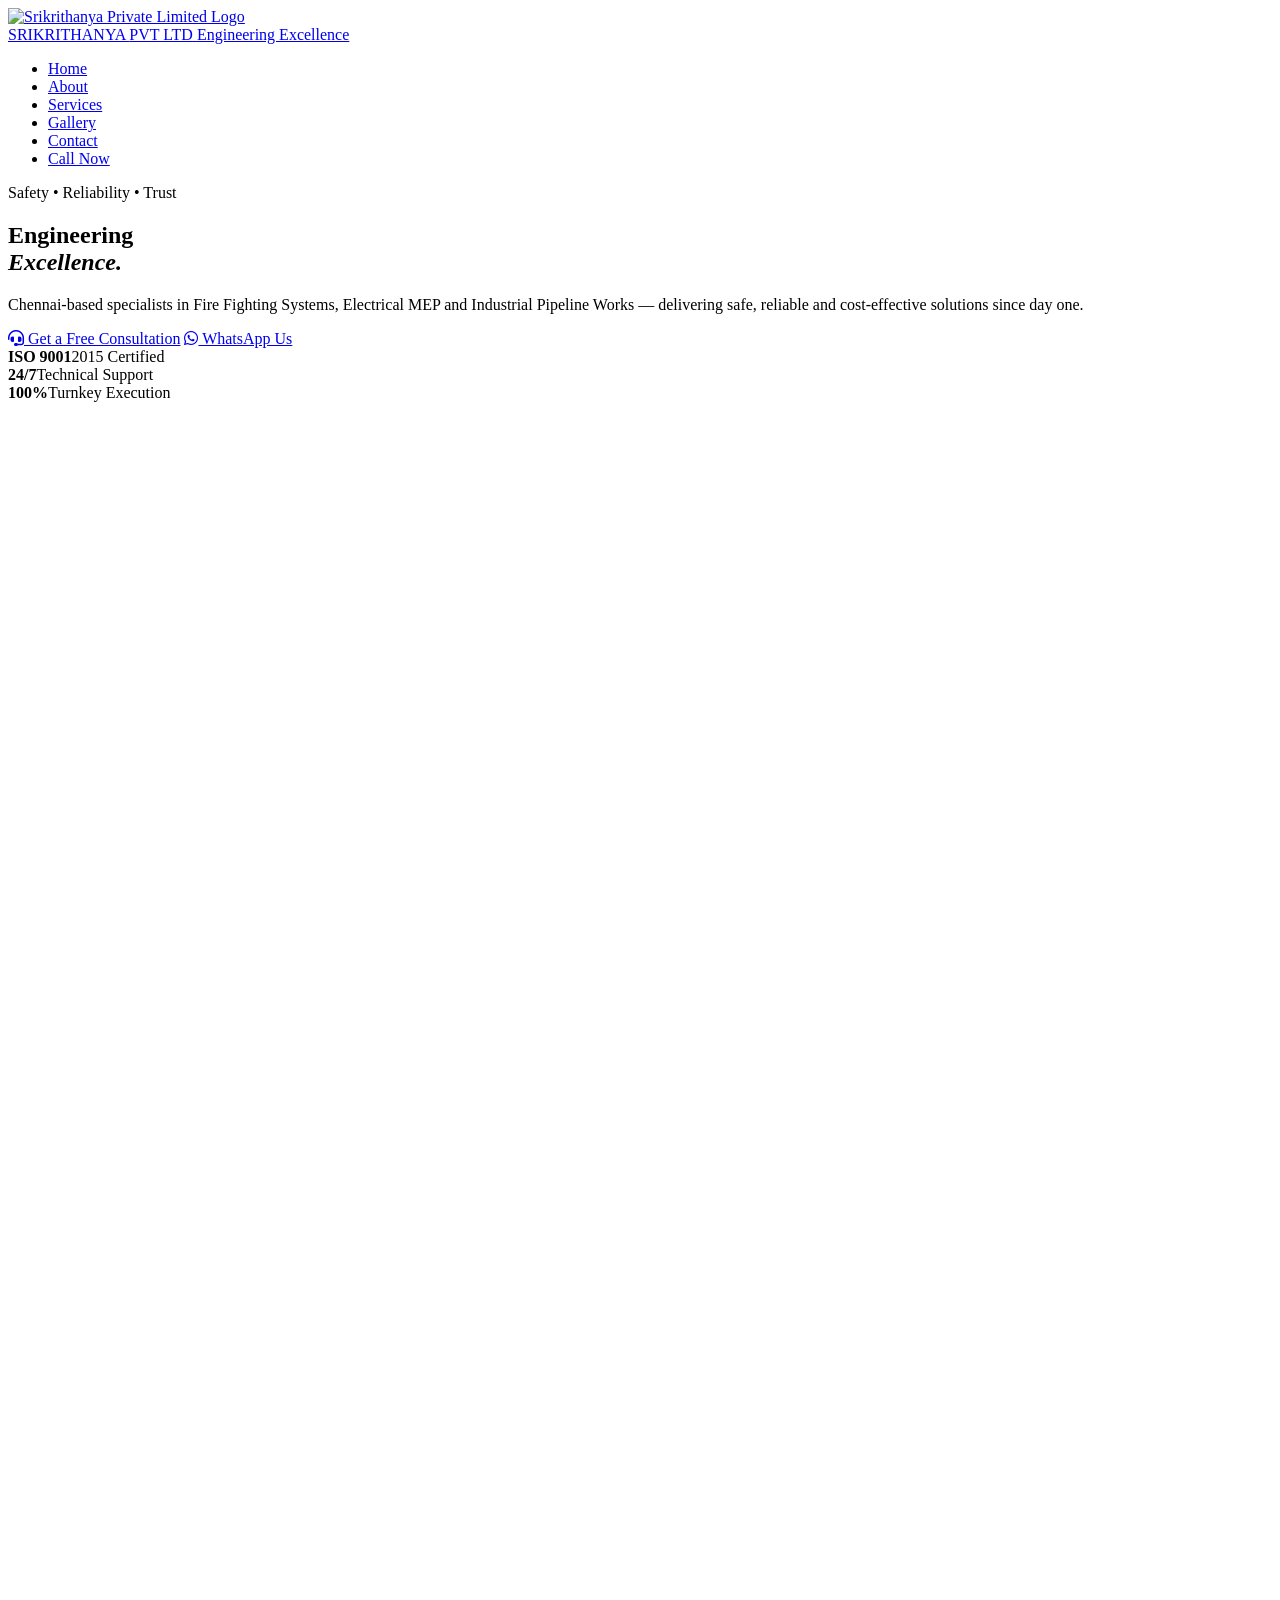
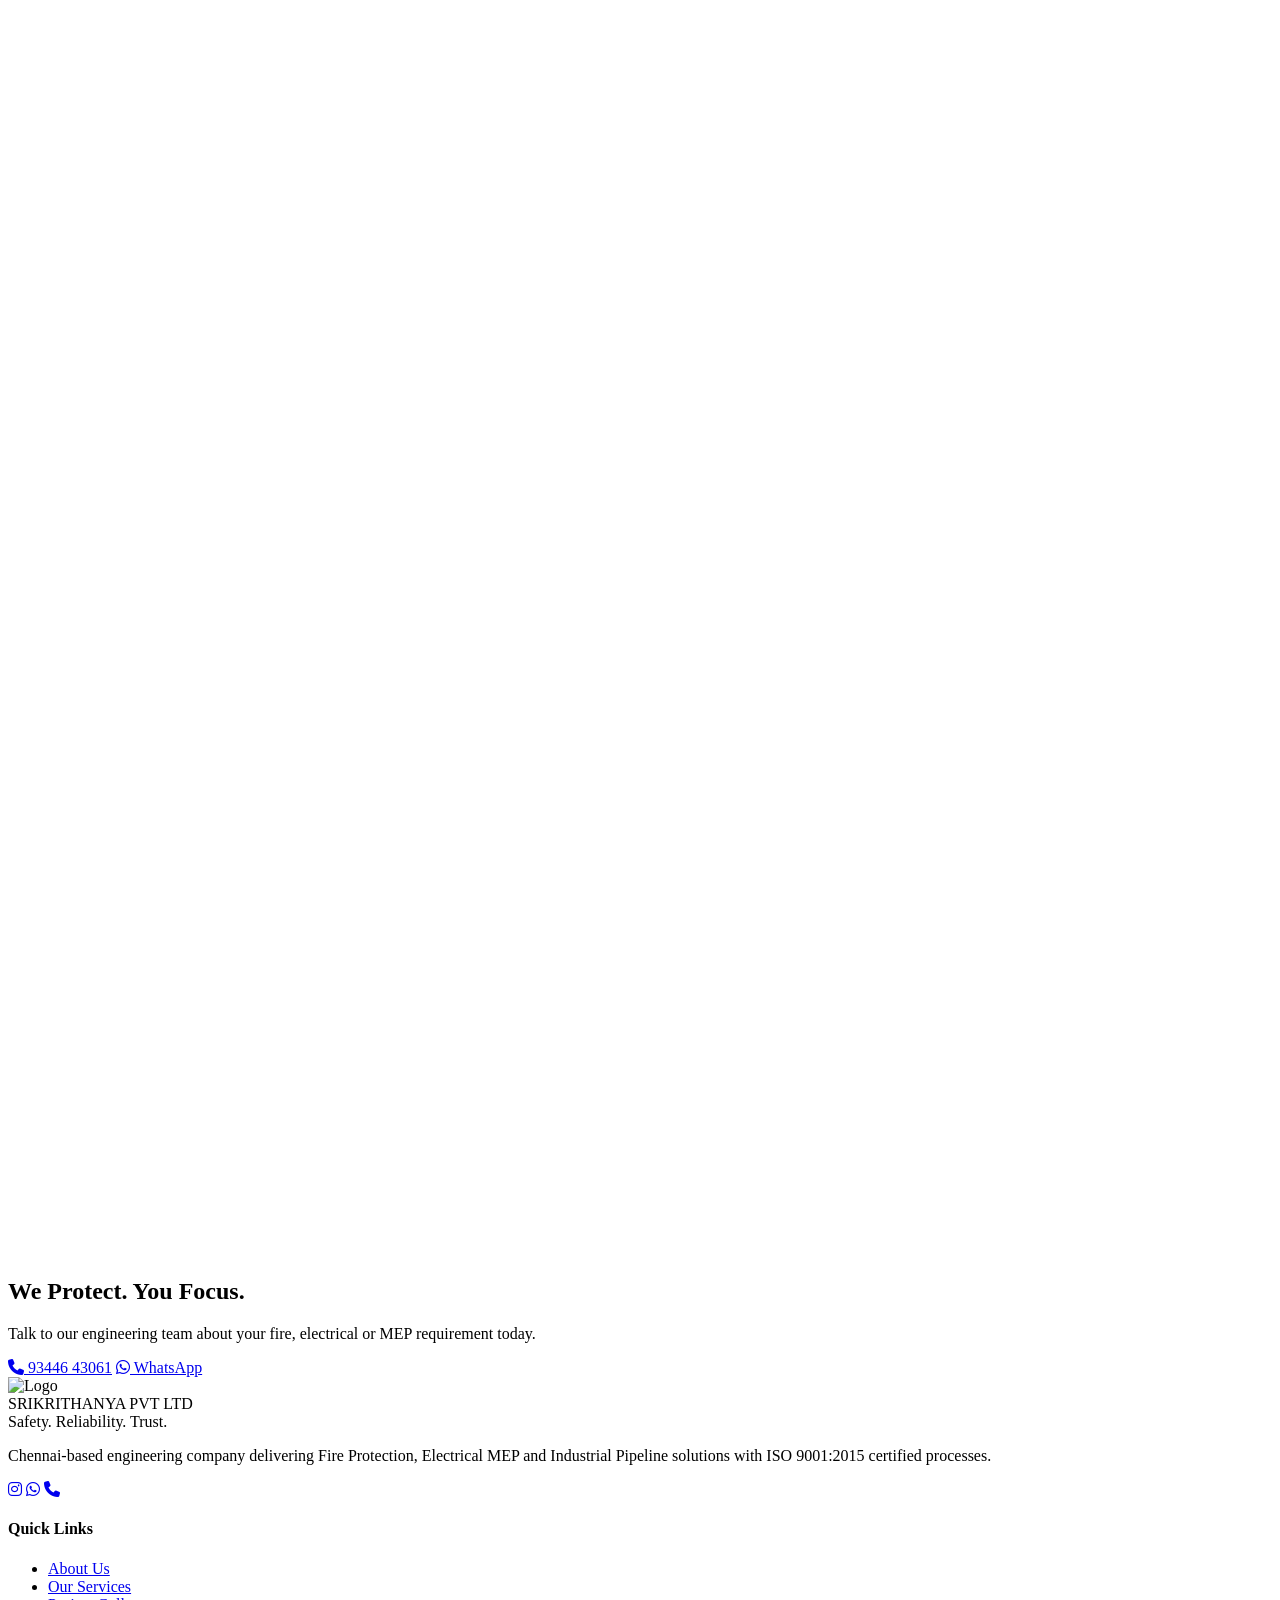
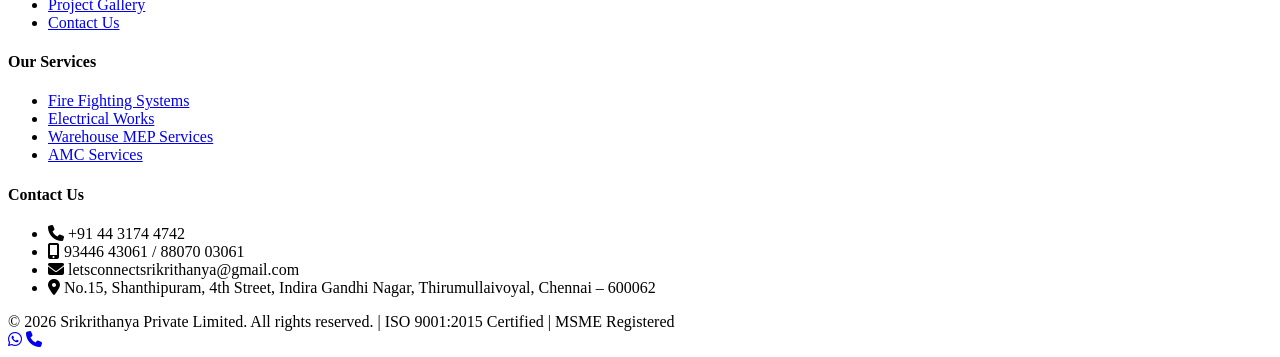
==== index.html @ fe231bef "Add files via upload" ====
<!DOCTYPE html>
<html lang="en">
<head>
<meta charset="UTF-8">
<meta name="viewport" content="width=device-width, initial-scale=1.0">
<meta name="description" content="Srikrithanya Private Limited — Chennai based engineering company delivering Fire Fighting Systems, Electrical Works, Warehouse MEP Services and Industrial Pipeline Works. ISO 9001:2015 certified.">
<meta name="keywords" content="fire fighting systems Chennai, electrical MEP contractor Tamil Nadu, industrial pipeline works, hydrant sprinkler installation, Srikrithanya">
<title>Srikrithanya Private Limited | Fire Protection, Electrical MEP &amp; Industrial Solutions</title>
<link rel="icon" href="assets/img/logo.png">
<link rel="stylesheet" href="https://cdnjs.cloudflare.com/ajax/libs/font-awesome/6.5.0/css/all.min.css">
<link href="https://unpkg.com/aos@2.3.1/dist/aos.css" rel="stylesheet">
<link rel="stylesheet" href="assets/style.css">
</head>
<body>

<nav class="navbar">
  <div class="nav-container">
    <a href="index.html" class="logo-block">
      <div class="logo-chip"><img src="assets/img/logo.png" alt="Srikrithanya Private Limited Logo"></div>
      <div class="logo-text-wrap">
        <span class="logo-text">SRIKRITHANYA <span>PVT LTD</span></span>
        <span class="logo-tag">Engineering Excellence</span>
      </div>
    </a>
    <ul class="nav-links" id="navLinks">
      <li><a href="index.html" data-page="index.html" class="active">Home</a></li>
      <li><a href="about.html" data-page="about.html">About</a></li>
      <li><a href="services.html" data-page="services.html">Services</a></li>
      <li><a href="gallery.html" data-page="gallery.html">Gallery</a></li>
      <li><a href="contact.html" data-page="contact.html">Contact</a></li>
      <li><a href="tel:+919344643061" class="nav-cta">Call Now</a></li>
    </ul>
    <div class="hamburger" id="hamburger"><span></span><span></span><span></span></div>
  </div>
</nav>

<!-- HERO -->
<section class="hero">
  <div class="hero-bg" style="background-image:url('assets/img/hero-pump-room.jpg');"></div>
  <div class="hero-overlay"></div>
  <div class="hero-diagonal"></div>
  <div class="hero-diagonal-edge"></div>
  <div class="hero-inner container">
    <div class="hero-content">
      <div class="hero-eyebrow">Safety &bull; Reliability &bull; Trust</div>
      <h1>Engineering<br><em>Excellence.</em></h1>
      <p>Chennai-based specialists in Fire Fighting Systems, Electrical MEP and Industrial Pipeline Works — delivering safe, reliable and cost-effective solutions since day one.</p>
      <div class="hero-actions">
        <a href="contact.html" class="btn btn-gold"><i class="fas fa-headset"></i> Get a Free Consultation</a>
        <a href="https://wa.me/919344643061?text=Hello%20Srikrithanya%2C%20I%27d%20like%20to%20enquire%20about%20your%20services" target="_blank" class="btn btn-outline"><i class="fab fa-whatsapp"></i> WhatsApp Us</a>
      </div>
      <div class="hero-stats">
        <div class="hero-stat"><strong>ISO 9001</strong><span>2015 Certified</span></div>
        <div class="hero-stat"><strong>24/7</strong><span>Technical Support</span></div>
        <div class="hero-stat"><strong>100%</strong><span>Turnkey Execution</span></div>
      </div>
    </div>

    <div class="hero-form-card" data-aos="fade-left">
      <div class="eyebrow">Quick Enquiry</div>
      <h3>Get a Free Quote</h3>
      <p>Share your requirement — our team will respond on WhatsApp shortly.</p>
      <form onsubmit="return sendEnquiry(event)">
        <div class="form-group">
          <label for="enquiryName">Your Name</label>
          <input type="text" id="enquiryName" placeholder="Enter your full name" required>
        </div>
        <div class="form-group">
          <label for="enquiryPhone">Phone Number</label>
          <input type="tel" id="enquiryPhone" placeholder="Enter your phone number" required>
        </div>
        <div class="form-group">
          <label for="enquiryService">Service Required</label>
          <select id="enquiryService">
            <option value="">Select a service</option>
            <option>Fire Fighting Systems</option>
            <option>Electrical Works</option>
            <option>Warehouse MEP Services</option>
            <option>Pipeline Works</option>
            <option>Industrial Infrastructure</option>
            <option>Lighting Solutions</option>
            <option>AMC Services</option>
            <option>Other</option>
          </select>
        </div>
        <button type="submit" class="btn btn-gold form-btn"><i class="fab fa-whatsapp"></i> Send Enquiry</button>
      </form>
    </div>
  </div>
</section>

<!-- ABOUT PREVIEW -->
<section class="section">
  <div class="container">
    <div class="grid-2" style="align-items:center; gap:60px;">
      <div data-aos="fade-right">
        <div class="eyebrow">Who We Are</div>
        <h2 class="section-title">Trusted Engineering <span>Solutions Provider</span></h2>
        <p style="color:#6b5c56; margin-bottom:22px;">Srikrithanya Private Limited is a Chennai based engineering company providing comprehensive solutions in Fire Fighting Systems, Electrical Works, Warehouse MEP Services and Industrial Pipeline Works.</p>
        <p style="color:#6b5c56; margin-bottom:30px;">We are committed to delivering safe, reliable, efficient and cost-effective engineering solutions with the highest standards of quality and professionalism — backed by ISO 9001:2015 certified processes and an MSME registered workshop.</p>
        <a href="about.html" class="btn btn-maroon">More About Us <i class="fas fa-arrow-right"></i></a>
      </div>
      <div data-aos="fade-left" style="display:grid; grid-template-columns:1fr 1fr; gap:16px;">
        <img src="assets/img/elec-panels-row.jpg" alt="Electrical panel installation" style="border-radius:8px; height:220px; object-fit:cover; margin-top:36px;">
        <img src="assets/img/ff-pump-room-closeup.jpg" alt="Fire pump room" style="border-radius:8px; height:220px; object-fit:cover;">
        <img src="assets/img/svc-warehouse-racks.jpg" alt="Warehouse infrastructure" style="border-radius:8px; height:220px; object-fit:cover;">
        <img src="assets/img/pipeline-outdoor.jpg" alt="Outdoor pipeline works" style="border-radius:8px; height:220px; object-fit:cover; margin-top:-36px;">
      </div>
    </div>
  </div>
</section>

<!-- SERVICES PREVIEW -->
<section class="section on-cream-deep">
  <div class="container">
    <div class="eyebrow" data-aos="fade-up">What We Do</div>
    <h2 class="section-title" data-aos="fade-up">Our Core <span>Services</span></h2>
    <p class="section-sub" data-aos="fade-up">Complete engineering solutions for industrial, commercial and warehouse projects across Tamil Nadu.</p>
    <div class="grid-4">
      <div class="svc-card" data-aos="fade-up" data-aos-delay="0">
        <div class="svc-icon ic-fire"><i class="fas fa-fire-extinguisher"></i></div>
        <h3>Fire Fighting Systems</h3>
        <p>Hydrant, sprinkler, fire pump room, fire alarm, hose reel &amp; kitchen suppression systems.</p>
      </div>
      <div class="svc-card" data-aos="fade-up" data-aos-delay="100">
        <div class="svc-icon ic-electric"><i class="fas fa-bolt"></i></div>
        <h3>Electrical Works</h3>
        <p>HT/LT installation, panels, cable laying, cable tray &amp; indoor/outdoor lighting.</p>
      </div>
      <div class="svc-card" data-aos="fade-up" data-aos-delay="200">
        <div class="svc-icon ic-mep"><i class="fas fa-warehouse"></i></div>
        <h3>Warehouse MEP</h3>
        <p>Mechanical, electrical, plumbing &amp; HVAC utility services and infrastructure.</p>
      </div>
      <div class="svc-card" data-aos="fade-up" data-aos-delay="300">
        <div class="svc-icon ic-pipeline"><i class="fas fa-industry"></i></div>
        <h3>Pipeline Works</h3>
        <p>Fire line, water line, industrial &amp; utility piping with testing and plumbing.</p>
      </div>
    </div>
    <div style="text-align:center; margin-top:40px;" data-aos="fade-up">
      <a href="services.html" class="btn btn-maroon">View All Services <i class="fas fa-arrow-right"></i></a>
    </div>
  </div>
</section>

<!-- RECENT PROJECTS TEASER -->
<section class="section">
  <div class="container">
    <div class="eyebrow" data-aos="fade-up">Our Work</div>
    <h2 class="section-title" data-aos="fade-up">Recent <span>Site Work</span></h2>
    <p class="section-sub" data-aos="fade-up">A glimpse of fire protection, electrical and pipeline installations completed by our team.</p>
    <div class="grid-4">
      <div data-aos="zoom-in"><img src="assets/img/pump-room-wide.jpg" alt="Fire pump room installation" style="border-radius:8px; height:190px; width:100%; object-fit:cover;"></div>
      <div data-aos="zoom-in" data-aos-delay="60"><img src="assets/img/elec-panels-row.jpg" alt="Electrical panel row" style="border-radius:8px; height:190px; width:100%; object-fit:cover;"></div>
      <div data-aos="zoom-in" data-aos-delay="120"><img src="assets/img/ceiling-piping-wide.jpg" alt="Ceiling piping installation" style="border-radius:8px; height:190px; width:100%; object-fit:cover;"></div>
      <div data-aos="zoom-in" data-aos-delay="180"><img src="assets/img/svc-warehouse-racks.jpg" alt="Warehouse racking" style="border-radius:8px; height:190px; width:100%; object-fit:cover;"></div>
    </div>
    <div style="text-align:center; margin-top:40px;" data-aos="fade-up">
      <a href="gallery.html" class="btn btn-maroon">View Full Gallery <i class="fas fa-arrow-right"></i></a>
    </div>
  </div>
</section>

<!-- WHY CHOOSE US -->
<section class="section on-dark">
  <div class="container">
    <div class="grid-2" style="gap:60px; align-items:center;">
      <div data-aos="fade-right">
        <div class="eyebrow" style="color:var(--gold);">Why Choose Us</div>
        <h2 class="section-title" style="color:#fff;">Your Safety, <span style="color:var(--gold);">Our Priority</span></h2>
        <p style="color:rgba(255,255,255,0.65); margin-bottom:10px; max-width:480px;">Eight reasons Chennai's leading businesses trust Srikrithanya for their fire, electrical and MEP engineering needs.</p>
      </div>
      <div>
        <div class="feat-row" data-aos="fade-up">
          <div class="feat-icon"><i class="fas fa-user-cog"></i></div>
          <div><h4 style="color:#fff;">Experienced &amp; Skilled Engineering Team</h4><p style="color:rgba(255,255,255,0.55);">Qualified engineers with hands-on field expertise.</p></div>
        </div>
        <div class="feat-row" data-aos="fade-up" data-aos-delay="80">
          <div class="feat-icon"><i class="fas fa-certificate"></i></div>
          <div><h4 style="color:#fff;">ISO 9001:2015 Certified Processes</h4><p style="color:rgba(255,255,255,0.55);">Quality management built into every project.</p></div>
        </div>
        <div class="feat-row" data-aos="fade-up" data-aos-delay="160">
          <div class="feat-icon"><i class="fas fa-clipboard-check"></i></div>
          <div><h4 style="color:#fff;">Turnkey Project Execution</h4><p style="color:rgba(255,255,255,0.55);">From design to commissioning, handled end-to-end.</p></div>
        </div>
        <div class="feat-row" data-aos="fade-up" data-aos-delay="240">
          <div class="feat-icon"><i class="fas fa-headset"></i></div>
          <div><h4 style="color:#fff;">24/7 Technical Support</h4><p style="color:rgba(255,255,255,0.55);">Always reachable for urgent site requirements.</p></div>
        </div>
      </div>
    </div>
  </div>
</section>

<!-- CERTIFICATIONS -->
<section class="section on-maroon tight">
  <div class="container">
    <div class="cert-row">
      <div class="cert-badge" data-aos="zoom-in"><i class="fas fa-award"></i><div><strong>ISO 9001:2015</strong><small>Certified Company</small></div></div>
      <div class="cert-badge" data-aos="zoom-in" data-aos-delay="100"><i class="fas fa-stamp"></i><div><strong>MSME</strong><small>Registered</small></div></div>
      <div class="cert-badge" data-aos="zoom-in" data-aos-delay="200"><i class="fas fa-file-invoice"></i><div><strong>GSTIN</strong><small>33ABNCS1923P1ZV</small></div></div>
    </div>
  </div>
</section>

<!-- CTA -->
<section class="cta-band">
  <div class="container">
    <div class="cta-flex">
      <div>
        <h2>We Protect. You Focus.</h2>
        <p>Talk to our engineering team about your fire, electrical or MEP requirement today.</p>
      </div>
      <div class="cta-actions">
        <a href="tel:+919344643061" class="btn btn-gold"><i class="fas fa-phone"></i> 93446 43061</a>
        <a href="https://wa.me/919344643061" target="_blank" class="btn btn-outline"><i class="fab fa-whatsapp"></i> WhatsApp</a>
      </div>
    </div>
  </div>
</section>

<!-- FOOTER -->
<footer class="footer">
  <div class="container">
    <div class="footer-grid">
      <div>
        <div class="footer-brand">
          <div class="logo-chip"><img src="assets/img/logo.png" alt="Logo"></div>
          <div>
            <div class="footer-brand-name">SRIKRITHANYA <span style="color:var(--gold)">PVT LTD</span></div>
            <div class="footer-brand-tag">Safety. Reliability. Trust.</div>
          </div>
        </div>
        <p>Chennai-based engineering company delivering Fire Protection, Electrical MEP and Industrial Pipeline solutions with ISO 9001:2015 certified processes.</p>
        <div class="social-links">
          <a href="https://instagram.com/srikrithanya_pvt_ltd_09" target="_blank" rel="noopener" title="Instagram"><i class="fab fa-instagram"></i></a>
          <a href="https://wa.me/919344643061" target="_blank" rel="noopener" title="WhatsApp"><i class="fab fa-whatsapp"></i></a>
          <a href="tel:+914431744742" title="Call"><i class="fas fa-phone"></i></a>
        </div>
      </div>
      <div>
        <h4>Quick Links</h4>
        <ul class="footer-links">
          <li><a href="about.html">About Us</a></li>
          <li><a href="services.html">Our Services</a></li>
          <li><a href="gallery.html">Project Gallery</a></li>
          <li><a href="contact.html">Contact Us</a></li>
        </ul>
      </div>
      <div>
        <h4>Our Services</h4>
        <ul class="footer-links">
          <li><a href="services.html#fire-fighting">Fire Fighting Systems</a></li>
          <li><a href="services.html#electrical">Electrical Works</a></li>
          <li><a href="services.html#mep">Warehouse MEP Services</a></li>
          <li><a href="services.html#amc">AMC Services</a></li>
        </ul>
      </div>
      <div>
        <h4>Contact Us</h4>
        <ul class="footer-contact">
          <li><i class="fas fa-phone"></i> +91 44 3174 4742</li>
          <li><i class="fas fa-mobile-alt"></i> 93446 43061 / 88070 03061</li>
          <li><i class="fas fa-envelope"></i> letsconnectsrikrithanya@gmail.com</li>
          <li><i class="fas fa-map-marker-alt"></i> No.15, Shanthipuram, 4th Street, Indira Gandhi Nagar, Thirumullaivoyal, Chennai – 600062</li>
        </ul>
      </div>
    </div>
    <div class="footer-bottom">
      &copy; 2026 <span>Srikrithanya Private Limited</span>. All rights reserved. | ISO 9001:2015 Certified | MSME Registered
    </div>
  </div>
</footer>

<div class="floating-buttons">
  <a href="https://wa.me/919344643061?text=Hello%20Srikrithanya%2C%20I%27d%20like%20to%20enquire%20about%20your%20services" class="float-btn whatsapp-btn" target="_blank" title="WhatsApp"><i class="fab fa-whatsapp"></i></a>
  <a href="tel:+919344643061" class="float-btn call-btn" title="Call Now"><i class="fas fa-phone"></i></a>
</div>

<script src="https://unpkg.com/aos@2.3.1/dist/aos.js"></script>
<script src="assets/script.js"></script>
</body>
</html>
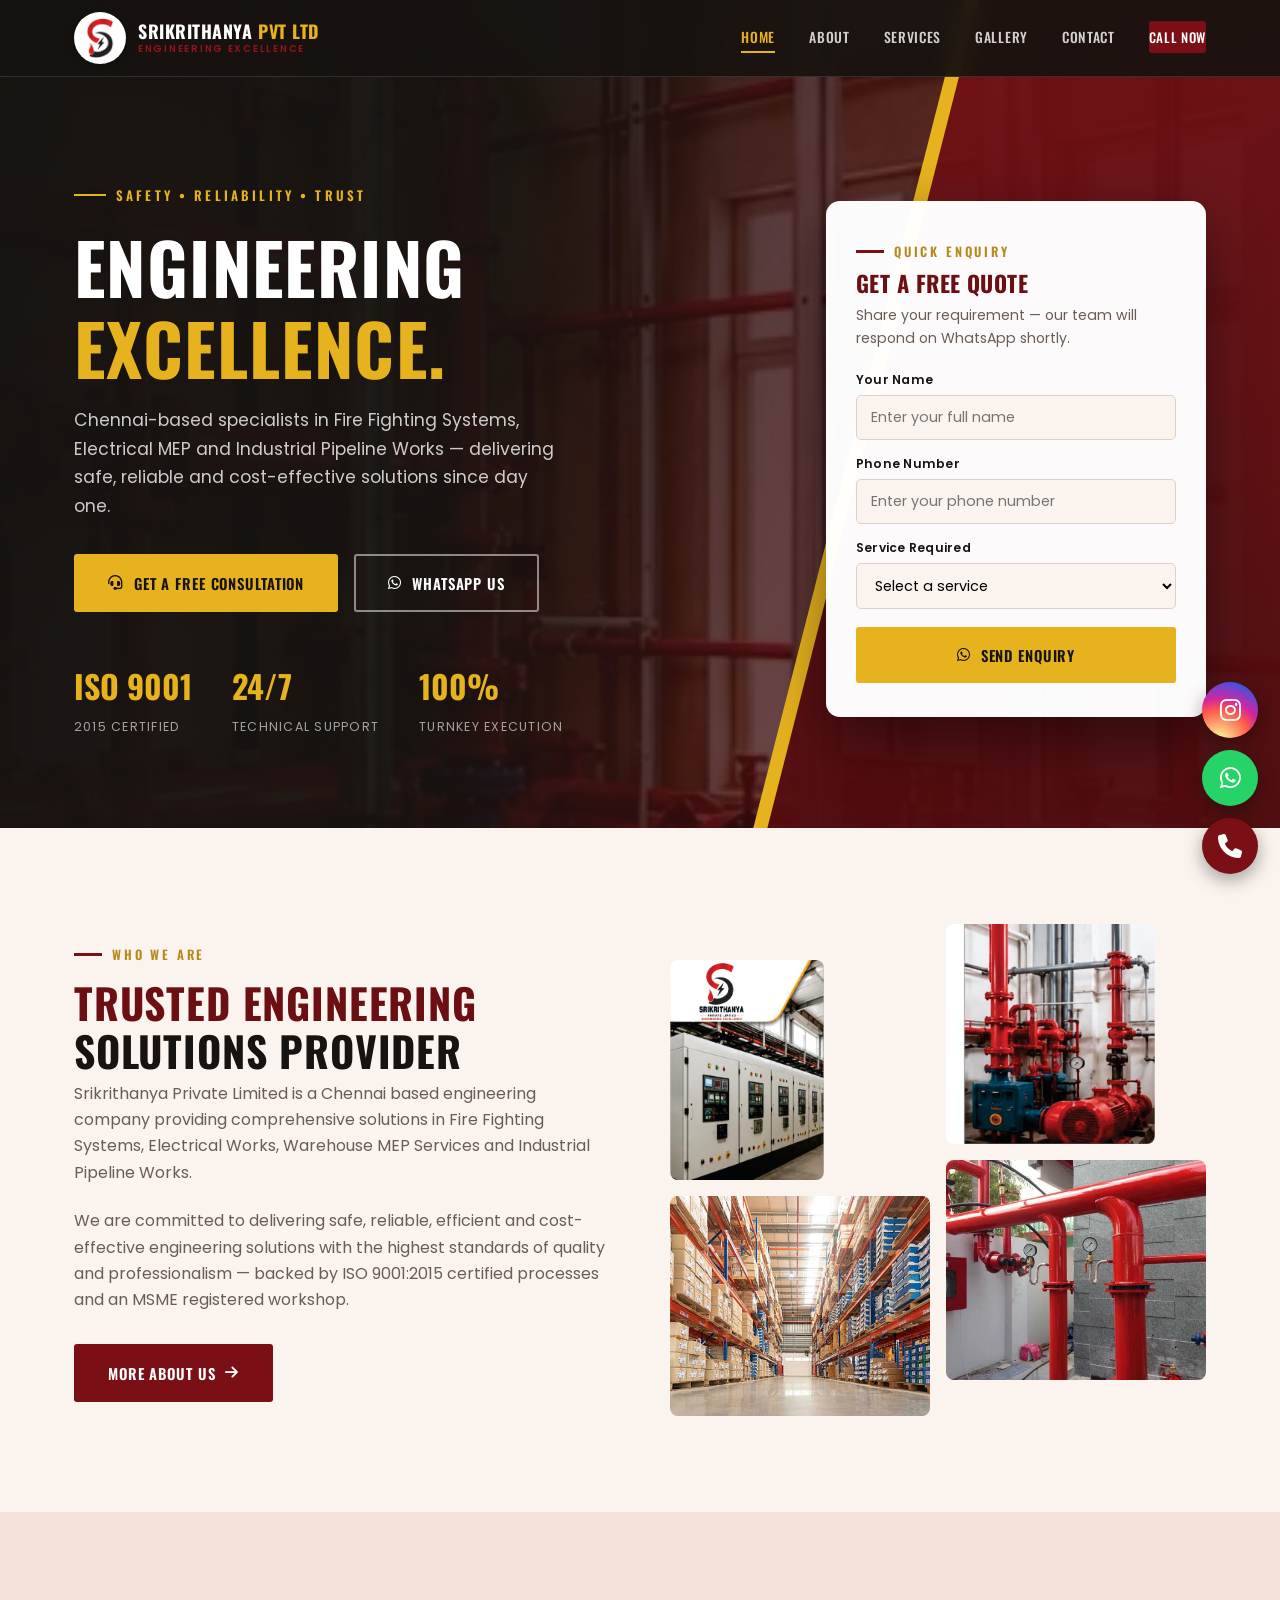
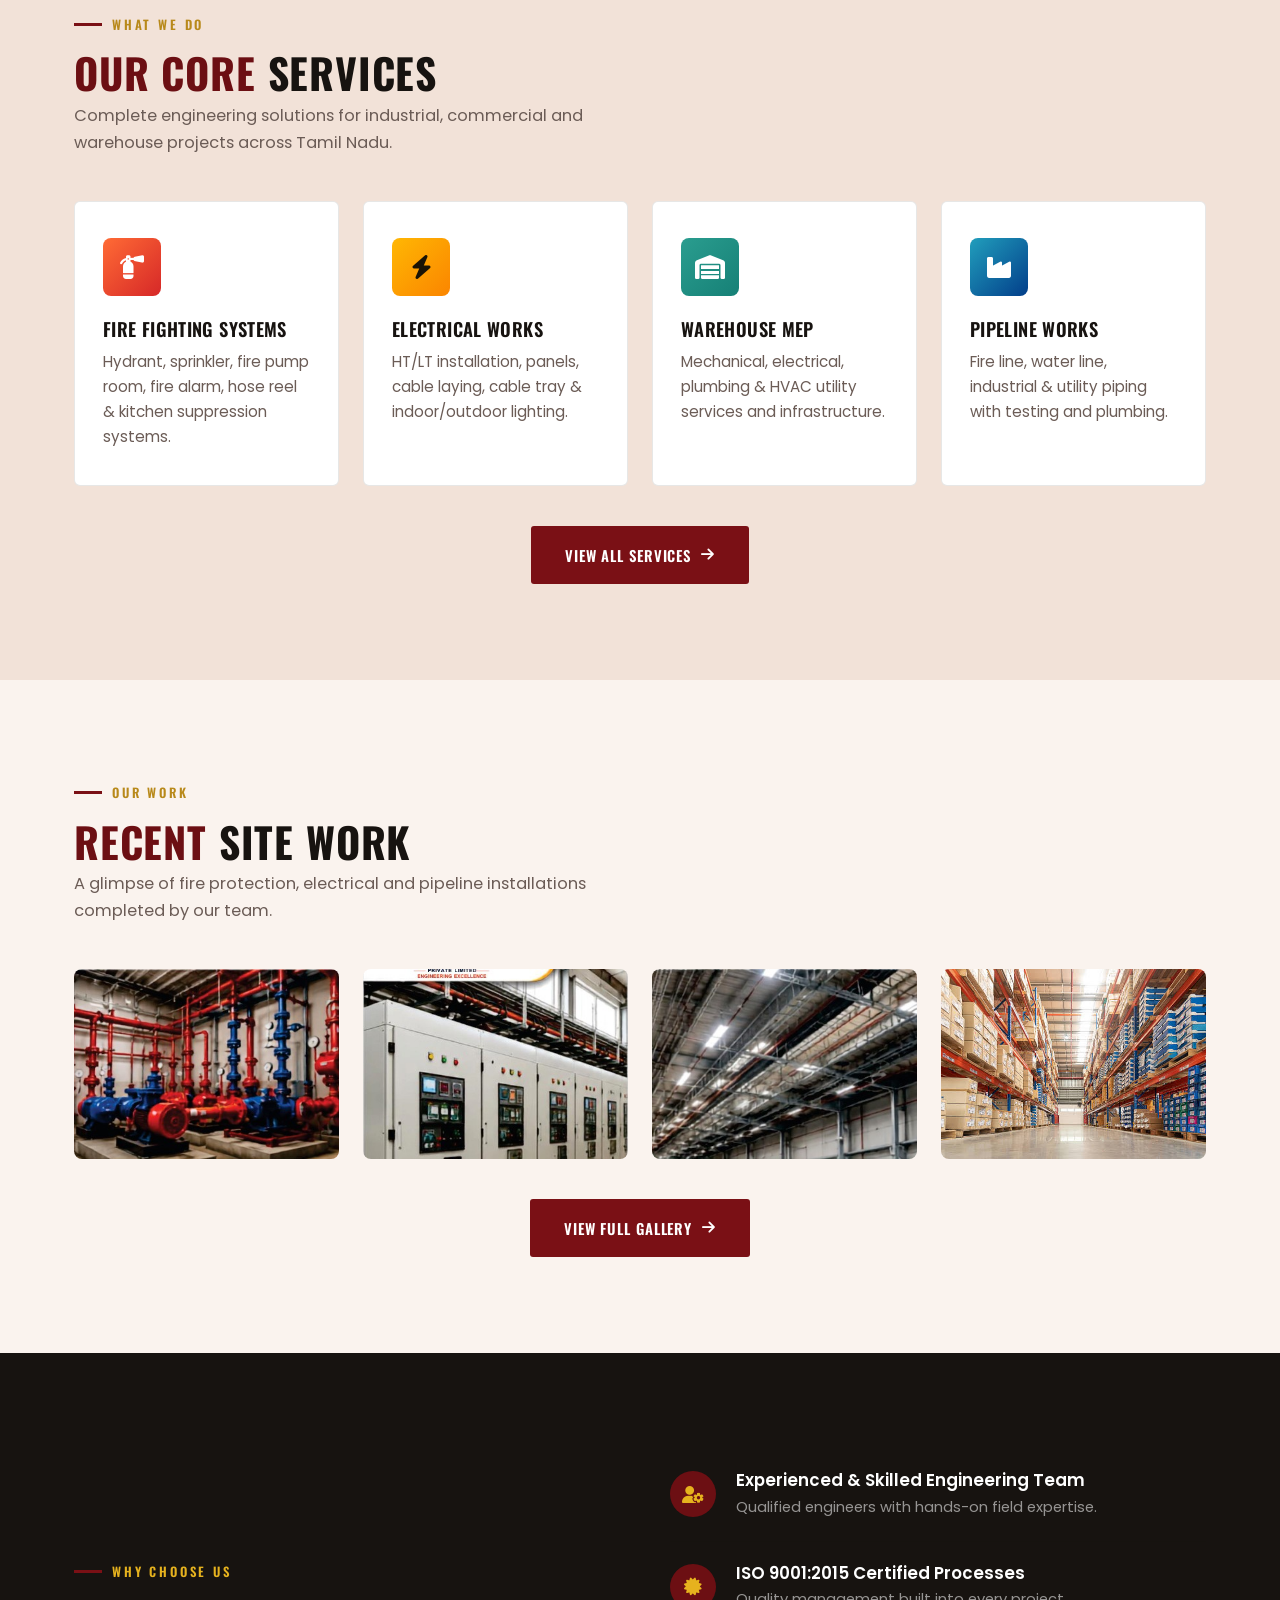
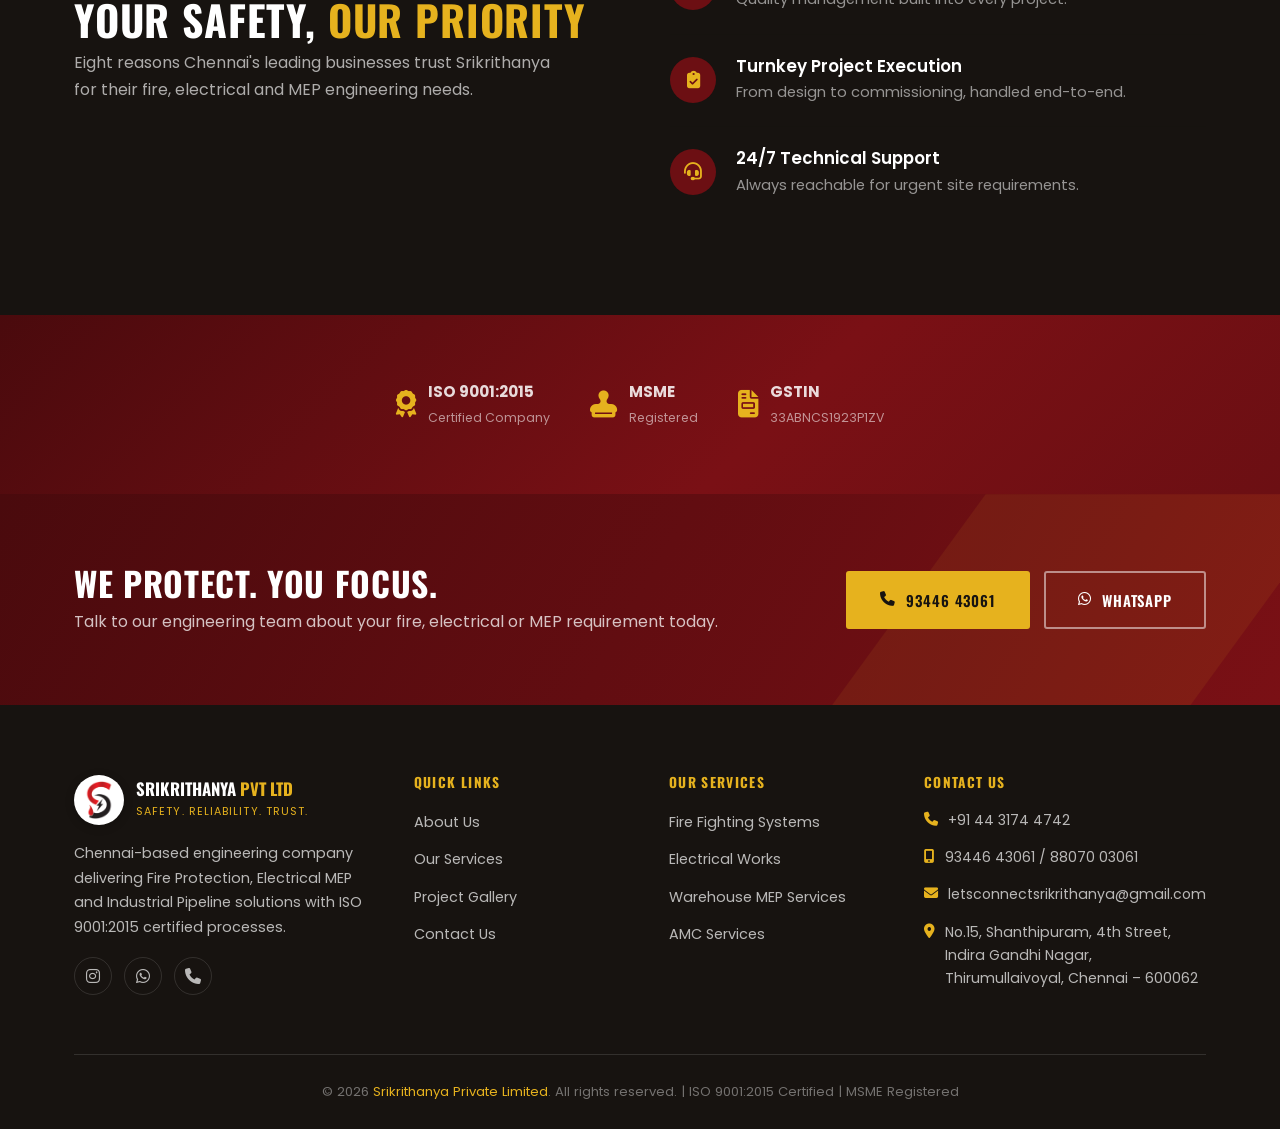
==== commit 5aa79186: "Add files via upload" ====
--- a/index.html
+++ b/index.html
@@ -6,7 +6,12 @@
 <meta name="description" content="Srikrithanya Private Limited — Chennai based engineering company delivering Fire Fighting Systems, Electrical Works, Warehouse MEP Services and Industrial Pipeline Works. ISO 9001:2015 certified.">
 <meta name="keywords" content="fire fighting systems Chennai, electrical MEP contractor Tamil Nadu, industrial pipeline works, hydrant sprinkler installation, Srikrithanya">
 <title>Srikrithanya Private Limited | Fire Protection, Electrical MEP &amp; Industrial Solutions</title>
-<link rel="icon" href="assets/img/logo.png">
+<link rel="icon" href="favicon.ico" sizes="any">
+<link rel="icon" href="favicon-16x16.png" type="image/png" sizes="16x16">
+<link rel="icon" href="favicon-32x32.png" type="image/png" sizes="32x32">
+<link rel="apple-touch-icon" href="apple-touch-icon.png">
+<link rel="manifest" href="site.webmanifest">
+<meta name="theme-color" content="#4a0a0d">
 <link rel="stylesheet" href="https://cdnjs.cloudflare.com/ajax/libs/font-awesome/6.5.0/css/all.min.css">
 <link href="https://unpkg.com/aos@2.3.1/dist/aos.css" rel="stylesheet">
 <link rel="stylesheet" href="assets/style.css">
@@ -100,11 +105,11 @@
         <p style="color:#6b5c56; margin-bottom:30px;">We are committed to delivering safe, reliable, efficient and cost-effective engineering solutions with the highest standards of quality and professionalism — backed by ISO 9001:2015 certified processes and an MSME registered workshop.</p>
         <a href="about.html" class="btn btn-maroon">More About Us <i class="fas fa-arrow-right"></i></a>
       </div>
-      <div data-aos="fade-left" style="display:grid; grid-template-columns:1fr 1fr; gap:16px;">
-        <img src="assets/img/elec-panels-row.jpg" alt="Electrical panel installation" style="border-radius:8px; height:220px; object-fit:cover; margin-top:36px;">
-        <img src="assets/img/ff-pump-room-closeup.jpg" alt="Fire pump room" style="border-radius:8px; height:220px; object-fit:cover;">
-        <img src="assets/img/svc-warehouse-racks.jpg" alt="Warehouse infrastructure" style="border-radius:8px; height:220px; object-fit:cover;">
-        <img src="assets/img/pipeline-outdoor.jpg" alt="Outdoor pipeline works" style="border-radius:8px; height:220px; object-fit:cover; margin-top:-36px;">
+      <div data-aos="fade-left" class="img-collage" style="gap:16px;">
+        <img src="assets/img/elec-panels-row.jpg" alt="Electrical panel installation" style="height:220px; margin-top:36px;">
+        <img src="assets/img/ff-pump-room-closeup.jpg" alt="Fire pump room" style="height:220px;">
+        <img src="assets/img/svc-warehouse-racks.jpg" alt="Warehouse infrastructure" style="height:220px;">
+        <img src="assets/img/pipeline-outdoor.jpg" alt="Outdoor pipeline works" style="height:220px; margin-top:-36px;">
       </div>
     </div>
   </div>
@@ -274,6 +279,7 @@
 </footer>
 
 <div class="floating-buttons">
+  <a href="https://instagram.com/srikrithanya_pvt_ltd_09" class="float-btn instagram-btn" target="_blank" rel="noopener" title="Instagram"><i class="fab fa-instagram"></i></a>
   <a href="https://wa.me/919344643061?text=Hello%20Srikrithanya%2C%20I%27d%20like%20to%20enquire%20about%20your%20services" class="float-btn whatsapp-btn" target="_blank" title="WhatsApp"><i class="fab fa-whatsapp"></i></a>
   <a href="tel:+919344643061" class="float-btn call-btn" title="Call Now"><i class="fas fa-phone"></i></a>
 </div>
--- a/assets/style.css
+++ b/assets/style.css
@@ -0,0 +1,900 @@
+/* ============================================================
+   SRIKRITHANYA PRIVATE LIMITED — Shared Stylesheet
+   Palette pulled directly from company brochure:
+   maroon #7a1015 / deep maroon #4a0a0d / gold #e6b21e / black #17130f
+   ============================================================ */
+
+@import url('https://fonts.googleapis.com/css2?family=Oswald:wght@400;500;600;700&family=Poppins:wght@300;400;500;600;700&display=swap');
+
+* { margin: 0; padding: 0; box-sizing: border-box; }
+
+:root {
+  --maroon-900: #3d0709;
+  --maroon-800: #4a0a0d;
+  --maroon-700: #6c0f13;
+  --maroon-600: #7a1015;
+  --maroon-500: #921419;
+  --gold: #e6b21e;
+  --gold-light: #f4cf5c;
+  --gold-dim: #b8891a;
+  --black: #171310;
+  --ink: #241a1a;
+  --cream: #faf3ee;
+  --cream-deep: #f2e2d8;
+  --white: #ffffff;
+  --line: rgba(255,255,255,0.12);
+  --line-dark: rgba(23,19,16,0.1);
+  --shadow: 0 10px 30px rgba(23,19,16,0.15);
+}
+
+html { scroll-behavior: smooth; }
+
+body {
+  font-family: 'Poppins', sans-serif;
+  color: var(--ink);
+  background: var(--cream);
+  overflow-x: hidden;
+  line-height: 1.65;
+}
+
+h1, h2, h3, h4, .display {
+  font-family: 'Oswald', sans-serif;
+  text-transform: uppercase;
+  letter-spacing: 0.02em;
+  line-height: 1.15;
+}
+
+a { text-decoration: none; color: inherit; }
+ul { list-style: none; }
+img { max-width: 100%; display: block; }
+
+.container {
+  max-width: 1180px;
+  margin: 0 auto;
+  padding: 0 24px;
+}
+
+.eyebrow {
+  display: inline-flex;
+  align-items: center;
+  gap: 10px;
+  font-family: 'Oswald', sans-serif;
+  font-size: 0.8rem;
+  font-weight: 600;
+  letter-spacing: 0.22em;
+  text-transform: uppercase;
+  color: var(--gold-dim);
+  margin-bottom: 14px;
+}
+.eyebrow::before {
+  content: '';
+  width: 28px;
+  height: 3px;
+  background: var(--maroon-600);
+  display: inline-block;
+}
+
+.section-title {
+  font-size: clamp(1.8rem, 3.6vw, 2.6rem);
+  font-weight: 700;
+  color: var(--maroon-700);
+  margin-bottom: 6px;
+}
+.section-title span { color: var(--black); }
+.section-sub {
+  font-family: 'Poppins', sans-serif;
+  text-transform: none;
+  letter-spacing: 0;
+  color: #6b5c56;
+  max-width: 600px;
+  margin-bottom: 44px;
+  font-size: 1.02rem;
+}
+
+.section { padding: 96px 0; }
+.section.tight { padding: 64px 0; }
+.section.on-dark { background: var(--black); color: rgba(255,255,255,0.88); }
+.section.on-maroon {
+  background: linear-gradient(135deg, var(--maroon-800) 0%, var(--maroon-600) 60%, var(--maroon-700) 100%);
+  color: #fff;
+}
+.section.on-cream-deep { background: var(--cream-deep); }
+
+/* ---------- Buttons ---------- */
+.btn {
+  display: inline-flex;
+  align-items: center;
+  gap: 10px;
+  font-family: 'Oswald', sans-serif;
+  font-weight: 600;
+  letter-spacing: 0.06em;
+  text-transform: uppercase;
+  font-size: 0.92rem;
+  padding: 15px 32px;
+  border-radius: 3px;
+  border: 2px solid transparent;
+  cursor: pointer;
+  transition: transform 0.25s ease, box-shadow 0.25s ease, background 0.25s ease, color 0.25s ease;
+}
+.btn-gold {
+  background: var(--gold);
+  color: var(--black);
+}
+.btn-gold:hover { background: var(--gold-light); transform: translateY(-3px); box-shadow: 0 12px 24px rgba(230,178,30,0.35); }
+.btn-outline {
+  background: transparent;
+  border-color: rgba(255,255,255,0.5);
+  color: #fff;
+}
+.btn-outline:hover { border-color: var(--gold); color: var(--gold); transform: translateY(-3px); }
+.btn-maroon {
+  background: var(--maroon-600);
+  color: #fff;
+}
+.btn-maroon:hover { background: var(--maroon-500); transform: translateY(-3px); box-shadow: 0 12px 24px rgba(122,16,21,0.35); }
+
+/* ---------- Navbar ---------- */
+.navbar {
+  position: fixed;
+  top: 0; left: 0; right: 0;
+  z-index: 1000;
+  background: rgba(23,19,16,0.92);
+  backdrop-filter: blur(10px);
+  border-bottom: 1px solid var(--line);
+  transition: background 0.3s ease;
+}
+.nav-container {
+  max-width: 1180px;
+  margin: 0 auto;
+  padding: 12px 24px;
+  display: flex;
+  align-items: center;
+  justify-content: space-between;
+}
+.logo-block { display: flex; align-items: center; gap: 12px; }
+.logo-chip {
+  background: #fff;
+  border-radius: 50%;
+  width: 52px;
+  height: 52px;
+  display: flex;
+  align-items: center;
+  justify-content: center;
+  padding: 6px;
+  box-shadow: 0 2px 8px rgba(0,0,0,0.25);
+  flex-shrink: 0;
+}
+.logo-block img { height: 40px; width: auto; }
+.logo-text-wrap { display: flex; flex-direction: column; line-height: 1.1; }
+.logo-text {
+  font-family: 'Oswald', sans-serif;
+  font-weight: 700;
+  font-size: 1.12rem;
+  letter-spacing: 0.03em;
+  color: #fff;
+}
+.logo-text span { color: var(--gold); }
+.logo-tag {
+  font-size: 0.6rem;
+  letter-spacing: 0.18em;
+  color: var(--maroon-500);
+  font-weight: 600;
+  text-transform: uppercase;
+  margin-top: 2px;
+}
+.nav-links {
+  display: flex;
+  align-items: center;
+  gap: 34px;
+}
+.nav-links a {
+  font-family: 'Oswald', sans-serif;
+  font-size: 0.86rem;
+  font-weight: 500;
+  letter-spacing: 0.05em;
+  text-transform: uppercase;
+  color: rgba(255,255,255,0.8);
+  position: relative;
+  padding: 6px 0;
+  transition: color 0.25s ease;
+}
+.nav-links a::after {
+  content: '';
+  position: absolute;
+  left: 0; bottom: 0;
+  width: 0; height: 2px;
+  background: var(--gold);
+  transition: width 0.25s ease;
+}
+.nav-links a:hover, .nav-links a.active { color: var(--gold); }
+.nav-links a:hover::after, .nav-links a.active::after { width: 100%; }
+.nav-cta {
+  background: var(--maroon-600);
+  color: #fff !important;
+  padding: 10px 22px;
+  border-radius: 3px;
+  font-size: 0.82rem !important;
+}
+.nav-cta::after { display: none; }
+.nav-cta:hover { background: var(--gold); color: var(--black) !important; }
+
+.hamburger {
+  display: none;
+  flex-direction: column;
+  gap: 5px;
+  cursor: pointer;
+  z-index: 1100;
+}
+.hamburger span {
+  width: 26px; height: 2px;
+  background: #fff;
+  transition: 0.3s;
+}
+.hamburger.active span:nth-child(1) { transform: translateY(7px) rotate(45deg); }
+.hamburger.active span:nth-child(2) { opacity: 0; }
+.hamburger.active span:nth-child(3) { transform: translateY(-7px) rotate(-45deg); }
+
+@media (max-width: 900px) {
+  .hamburger { display: flex; }
+  .nav-links {
+    position: fixed;
+    top: 0; right: -100%;
+    width: min(320px, 80vw);
+    height: 100vh;
+    background: var(--black);
+    flex-direction: column;
+    justify-content: center;
+    gap: 28px;
+    transition: right 0.35s ease;
+    border-left: 1px solid var(--line);
+  }
+  .nav-links.active { right: 0; }
+}
+
+/* ---------- Hero (diagonal maroon cut, brochure motif) ---------- */
+.hero {
+  position: relative;
+  min-height: 92vh;
+  display: flex;
+  align-items: center;
+  background: var(--black);
+  overflow: hidden;
+  padding-top: 90px;
+}
+.hero-bg {
+  position: absolute; inset: 0;
+  background-size: cover;
+  background-position: center;
+  opacity: 0.5;
+}
+.hero-overlay {
+  position: absolute; inset: 0;
+  background: linear-gradient(100deg, var(--black) 0%, rgba(23,19,16,0.88) 38%, rgba(74,10,13,0.55) 62%, rgba(122,16,21,0.25) 100%);
+}
+.hero-diagonal {
+  position: absolute;
+  top: 0; right: -10%;
+  width: 55%; height: 100%;
+  background: linear-gradient(160deg, var(--maroon-600), var(--maroon-800));
+  clip-path: polygon(38% 0, 100% 0, 100% 100%, 8% 100%);
+  opacity: 0.9;
+}
+.hero-diagonal-edge {
+  position: absolute;
+  top: 0; right: -10%;
+  width: 55%; height: 100%;
+  clip-path: polygon(37% 0, 39% 0, 9% 100%, 7% 100%);
+  background: var(--gold);
+}
+.hero-inner {
+  position: relative;
+  z-index: 2;
+  display: flex;
+  align-items: center;
+  justify-content: space-between;
+  gap: 50px;
+  width: 100%;
+}
+.hero-content {
+  max-width: 560px;
+  flex-shrink: 0;
+}
+.hero-eyebrow {
+  display: inline-flex;
+  align-items: center;
+  gap: 10px;
+  color: var(--gold);
+  font-family: 'Oswald', sans-serif;
+  font-weight: 600;
+  font-size: 0.82rem;
+  letter-spacing: 0.24em;
+  text-transform: uppercase;
+  margin-bottom: 20px;
+}
+.hero-eyebrow::before { content: ''; width: 32px; height: 2px; background: var(--gold); }
+.hero h1 {
+  color: #fff;
+  font-size: clamp(2.6rem, 6vw, 4.4rem);
+  font-weight: 700;
+  margin-bottom: 18px;
+}
+.hero h1 em {
+  font-style: normal;
+  color: var(--gold);
+  display: block;
+}
+.hero p {
+  color: rgba(255,255,255,0.78);
+  font-size: 1.08rem;
+  max-width: 480px;
+  margin-bottom: 34px;
+}
+.hero-actions { display: flex; gap: 16px; flex-wrap: wrap; margin-bottom: 48px; }
+.hero-stats {
+  display: flex;
+  gap: 40px;
+  flex-wrap: wrap;
+}
+.hero-stat strong {
+  display: block;
+  font-family: 'Oswald', sans-serif;
+  font-size: 2rem;
+  color: var(--gold);
+  font-weight: 700;
+}
+.hero-stat span {
+  font-size: 0.78rem;
+  letter-spacing: 0.1em;
+  text-transform: uppercase;
+  color: rgba(255,255,255,0.6);
+}
+
+/* Hero Enquiry Form Card */
+.hero-form-card {
+  background: rgba(255,255,255,0.98);
+  border-radius: 14px;
+  padding: 34px 30px;
+  width: 380px;
+  flex-shrink: 0;
+  box-shadow: 0 24px 60px rgba(0,0,0,0.45);
+}
+.hero-form-card .eyebrow { margin-bottom: 8px; }
+.hero-form-card h3 {
+  font-family: 'Oswald', sans-serif;
+  font-size: 1.4rem;
+  color: var(--maroon-700);
+  font-weight: 700;
+  margin-bottom: 8px;
+}
+.hero-form-card > p {
+  font-family: 'Poppins', sans-serif;
+  text-transform: none;
+  letter-spacing: 0;
+  color: #6b5c56;
+  font-size: 0.88rem;
+  margin-bottom: 20px;
+}
+.hero-form-card .form-group { margin-bottom: 14px; }
+.hero-form-card .form-group label {
+  font-size: 0.76rem;
+  margin-bottom: 5px;
+}
+.hero-form-card .form-group input,
+.hero-form-card .form-group select {
+  padding: 11px 14px;
+  font-size: 0.9rem;
+}
+.hero-form-card .form-btn { margin-top: 4px; }
+
+@media (max-width: 992px) {
+  .hero { min-height: auto; padding-bottom: 70px; }
+  .hero-inner { flex-direction: column; align-items: stretch; }
+  .hero-form-card { width: 100%; }
+}
+
+/* ---------- Page header (for inner pages) ---------- */
+.page-header {
+  position: relative;
+  padding: 170px 0 90px;
+  background: var(--black);
+  overflow: hidden;
+}
+.page-header-bg {
+  position: absolute; inset: 0;
+  background-size: cover;
+  background-position: center;
+  opacity: 0.28;
+}
+.page-header::before {
+  content: '';
+  position: absolute; inset: 0;
+  background: linear-gradient(120deg, var(--black) 20%, rgba(74,10,13,0.75) 100%);
+}
+.page-header .container { position: relative; z-index: 2; }
+.page-header .eyebrow { color: var(--gold); }
+.page-header .eyebrow::before { background: var(--gold); }
+.page-header h1 {
+  color: #fff;
+  font-size: clamp(2.2rem, 5vw, 3.4rem);
+  font-weight: 700;
+}
+.breadcrumb {
+  margin-top: 16px;
+  font-size: 0.85rem;
+  color: rgba(255,255,255,0.55);
+  font-family: 'Poppins', sans-serif;
+}
+.breadcrumb a { color: var(--gold); }
+
+/* ---------- Cards ---------- */
+.grid-3 { display: grid; grid-template-columns: repeat(3, 1fr); gap: 28px; }
+.grid-2 { display: grid; grid-template-columns: repeat(2, 1fr); gap: 28px; }
+.grid-4 { display: grid; grid-template-columns: repeat(4, 1fr); gap: 24px; }
+@media (max-width: 980px) {
+  .grid-3, .grid-4 { grid-template-columns: repeat(2, 1fr); }
+}
+@media (max-width: 620px) {
+  .grid-3, .grid-2, .grid-4 { grid-template-columns: 1fr; }
+}
+
+.svc-card {
+  background: #fff;
+  border: 1px solid var(--line-dark);
+  border-radius: 6px;
+  padding: 36px 28px;
+  position: relative;
+  overflow: hidden;
+  transition: transform 0.3s ease, box-shadow 0.3s ease, border-color 0.3s ease;
+}
+.svc-card::before {
+  content: '';
+  position: absolute;
+  top: 0; left: 0;
+  width: 4px; height: 0;
+  background: var(--gold);
+  transition: height 0.3s ease;
+}
+.svc-card:hover { transform: translateY(-8px); box-shadow: var(--shadow); border-color: transparent; }
+.svc-card:hover::before { height: 100%; }
+.svc-icon {
+  width: 58px; height: 58px;
+  border-radius: 8px;
+  background: var(--maroon-700);
+  color: var(--gold);
+  display: flex; align-items: center; justify-content: center;
+  font-size: 1.5rem;
+  margin-bottom: 22px;
+}
+/* Colorful icon variants — relatable per-service color coding */
+.svc-icon.ic-fire { background: linear-gradient(135deg, #ff6b35, #d62828); color: #fff; }
+.svc-icon.ic-electric { background: linear-gradient(135deg, #ffb703, #fb8500); color: #1a1305; }
+.svc-icon.ic-mep { background: linear-gradient(135deg, #2a9d8f, #168076); color: #fff; }
+.svc-icon.ic-pipeline { background: linear-gradient(135deg, #219ebc, #023e8a); color: #fff; }
+.svc-icon.ic-infra { background: linear-gradient(135deg, #7b2cbf, #5a189a); color: #fff; }
+.svc-icon.ic-light { background: linear-gradient(135deg, #f4d35e, #ee9b00); color: #1a1305; }
+.svc-icon.ic-amc { background: linear-gradient(135deg, #52b788, #2d6a4f); color: #fff; }
+.svc-card h3 {
+  font-size: 1.15rem;
+  color: var(--black);
+  margin-bottom: 10px;
+  font-weight: 600;
+}
+.svc-card p { color: #6b5c56; font-size: 0.95rem; }
+.svc-card ul { margin-top: 14px; }
+.svc-card ul li {
+  font-size: 0.9rem;
+  color: #6b5c56;
+  padding-left: 18px;
+  position: relative;
+  margin-bottom: 7px;
+}
+.svc-card ul li::before {
+  content: '\f00c';
+  font-family: 'Font Awesome 6 Free';
+  font-weight: 900;
+  position: absolute;
+  left: 0;
+  color: var(--maroon-600);
+  font-size: 0.72rem;
+  top: 3px;
+}
+
+/* Why choose / feature row */
+.feat-row {
+  display: flex;
+  gap: 20px;
+  align-items: flex-start;
+  padding: 22px 0;
+  border-bottom: 1px solid var(--line-dark);
+}
+.feat-row:last-child { border-bottom: none; }
+.feat-icon {
+  flex-shrink: 0;
+  width: 46px; height: 46px;
+  border-radius: 50%;
+  background: var(--maroon-700);
+  color: var(--gold);
+  display: flex; align-items: center; justify-content: center;
+  font-size: 1.1rem;
+}
+.feat-row h4 { font-size: 1.05rem; color: var(--black); margin-bottom: 4px; font-weight: 600; text-transform: none; letter-spacing: 0; font-family:'Poppins',sans-serif; }
+.feat-row p { color: #6b5c56; font-size: 0.92rem; }
+
+/* Values */
+.value-pill {
+  text-align: center;
+  padding: 30px 18px;
+  background: #fff;
+  border: 1px solid var(--line-dark);
+  border-radius: 8px;
+  transition: transform 0.3s ease, border-color .3s;
+}
+.value-pill:hover { transform: translateY(-6px); border-color: var(--gold); }
+.value-pill .vi {
+  width: 56px; height: 56px;
+  margin: 0 auto 16px;
+  border-radius: 50%;
+  border: 2px solid var(--gold);
+  display: flex; align-items: center; justify-content: center;
+  color: var(--maroon-600);
+  font-size: 1.3rem;
+}
+.value-pill span {
+  font-family: 'Oswald', sans-serif;
+  font-weight: 600;
+  font-size: 0.85rem;
+  letter-spacing: 0.08em;
+  text-transform: uppercase;
+  color: var(--black);
+}
+
+/* Team cards — circular avatar style */
+.team-card {
+  background: #fff;
+  border-radius: 12px;
+  overflow: hidden;
+  border: 1px solid var(--line-dark);
+  text-align: center;
+  transition: transform 0.3s ease, box-shadow 0.3s ease;
+  padding: 34px 20px 28px;
+}
+.team-card:hover { transform: translateY(-8px); box-shadow: var(--shadow); }
+.team-photo {
+  width: 148px;
+  height: 148px;
+  border-radius: 50%;
+  background: linear-gradient(160deg, var(--maroon-700), var(--maroon-900));
+  display: flex; align-items: center; justify-content: center;
+  position: relative;
+  overflow: hidden;
+  margin: 0 auto 20px;
+  border: 4px solid var(--gold);
+  box-shadow: 0 8px 20px rgba(23,19,16,0.18);
+}
+.team-photo img { width: 100%; height: 100%; object-fit: cover; object-position: center top; }
+.team-photo .ph-icon {
+  font-size: 3rem;
+  color: rgba(230,178,30,0.55);
+}
+.team-photo .ph-label {
+  position: absolute;
+  bottom: 8px; left: 0; right: 0;
+  text-align: center;
+  font-family: 'Oswald', sans-serif;
+  font-size: 0.55rem;
+  letter-spacing: 0.1em;
+  text-transform: uppercase;
+  color: rgba(255,255,255,0.65);
+}
+.team-info { padding: 0; }
+.team-info h3 { font-size: 1.2rem; color: var(--black); margin-bottom: 4px; }
+.team-role {
+  font-family: 'Oswald', sans-serif;
+  font-size: 0.78rem;
+  letter-spacing: 0.14em;
+  text-transform: uppercase;
+  color: var(--maroon-600);
+  font-weight: 600;
+}
+
+/* Gallery cards — auto-loading image with placeholder fallback */
+.gallery-card {
+  position: relative;
+  aspect-ratio: 4/3;
+  border: 2px dashed var(--line-dark);
+  border-radius: 8px;
+  background: #fff;
+  overflow: hidden;
+  transition: border-color 0.3s ease;
+}
+.gallery-card:hover { border-color: var(--gold); }
+.gallery-card img {
+  position: absolute;
+  inset: 0;
+  width: 100%;
+  height: 100%;
+  object-fit: cover;
+}
+.gallery-placeholder {
+  position: absolute;
+  inset: 0;
+  display: none;
+  flex-direction: column;
+  align-items: center;
+  justify-content: center;
+  gap: 10px;
+  color: #b3a49c;
+  background: #fff;
+  transition: background 0.3s ease;
+}
+.gallery-card:hover .gallery-placeholder { background: #fffdf6; }
+.gallery-placeholder i { font-size: 1.8rem; color: var(--maroon-500); opacity: 0.55; }
+.gallery-placeholder span {
+  font-family: 'Oswald', sans-serif;
+  font-size: 0.75rem;
+  letter-spacing: 0.1em;
+  text-transform: uppercase;
+}
+
+/* Certification badges */
+.cert-row {
+  display: flex;
+  gap: 40px;
+  flex-wrap: wrap;
+  align-items: center;
+  justify-content: center;
+}
+.cert-badge {
+  display: flex; align-items: center; gap: 12px;
+  color: rgba(255,255,255,0.85);
+}
+.cert-badge i { font-size: 1.7rem; color: var(--gold); }
+.cert-badge strong { display: block; font-size: 0.95rem; }
+.cert-badge small { color: rgba(255,255,255,0.55); font-size: 0.78rem; }
+
+/* CTA band */
+.cta-band {
+  position: relative;
+  background: linear-gradient(120deg, var(--maroon-800), var(--maroon-600));
+  overflow: hidden;
+  padding: 70px 0;
+}
+.cta-band::before {
+  content: '';
+  position: absolute; top: 0; right: -5%; bottom: 0;
+  width: 40%;
+  background: var(--gold);
+  opacity: 0.08;
+  clip-path: polygon(30% 0, 100% 0, 70% 100%, 0 100%);
+}
+.cta-flex {
+  display: flex;
+  align-items: center;
+  justify-content: space-between;
+  gap: 30px;
+  flex-wrap: wrap;
+  position: relative; z-index: 2;
+}
+.cta-flex h2 { color: #fff; font-size: clamp(1.5rem, 3vw, 2.1rem); }
+.cta-flex p { color: rgba(255,255,255,0.75); margin-top: 6px; }
+.cta-actions { display: flex; gap: 14px; flex-wrap: wrap; }
+
+/* ---------- Contact page ---------- */
+.contact-wrap {
+  display: grid;
+  grid-template-columns: 1fr 1fr;
+  gap: 50px;
+  align-items: start;
+}
+@media (max-width: 900px) { .contact-wrap { grid-template-columns: 1fr; } }
+
+.contact-info-card {
+  background: var(--black);
+  color: #fff;
+  border-radius: 10px;
+  padding: 42px 34px;
+  position: relative;
+  overflow: hidden;
+}
+.contact-info-card::before {
+  content: '';
+  position: absolute;
+  bottom: -40%; right: -20%;
+  width: 60%; height: 80%;
+  background: var(--maroon-600);
+  opacity: 0.35;
+  border-radius: 50%;
+  filter: blur(50px);
+}
+.contact-row {
+  display: flex;
+  gap: 16px;
+  align-items: flex-start;
+  padding: 18px 0;
+  border-bottom: 1px solid rgba(255,255,255,0.12);
+  position: relative; z-index: 2;
+}
+.contact-row:first-of-type { padding-top: 0; }
+.contact-row .ci-icon {
+  width: 44px; height: 44px;
+  border-radius: 50%;
+  background: var(--maroon-600);
+  color: var(--gold);
+  display: flex; align-items: center; justify-content: center;
+  flex-shrink: 0;
+}
+.contact-row h4 { font-size: 0.78rem; letter-spacing: 0.1em; text-transform: uppercase; color: rgba(255,255,255,0.5); margin-bottom: 4px; font-family:'Oswald',sans-serif; }
+.contact-row a, .contact-row p { color: #fff; font-size: 0.98rem; overflow-wrap: anywhere; }
+.contact-wrap > div { min-width: 0; }
+.contact-row a:hover { color: var(--gold); }
+
+.contact-form-card {
+  background: #fff;
+  border: 1px solid var(--line-dark);
+  border-radius: 10px;
+  padding: 42px 34px;
+}
+.form-group { margin-bottom: 20px; }
+.form-group label {
+  display: block;
+  font-size: 0.82rem;
+  font-weight: 600;
+  color: var(--black);
+  margin-bottom: 7px;
+  letter-spacing: 0.02em;
+}
+.form-group input, .form-group select, .form-group textarea {
+  width: 100%;
+  padding: 13px 16px;
+  border: 1px solid #ddd0c8;
+  border-radius: 5px;
+  font-family: 'Poppins', sans-serif;
+  font-size: 0.95rem;
+  background: var(--cream);
+  transition: border-color 0.25s ease;
+}
+.form-group input:focus, .form-group select:focus, .form-group textarea:focus {
+  outline: none;
+  border-color: var(--maroon-600);
+}
+.form-btn { width: 100%; justify-content: center; }
+
+.map-frame {
+  border-radius: 10px;
+  overflow: hidden;
+  border: 1px solid var(--line-dark);
+  height: 320px;
+  margin-top: 40px;
+}
+.map-frame iframe { width: 100%; height: 100%; border: 0; }
+
+/* ---------- Footer ---------- */
+.footer {
+  background: var(--black);
+  color: rgba(255,255,255,0.7);
+  padding: 70px 0 0;
+}
+.footer-grid {
+  display: grid;
+  grid-template-columns: 1.4fr 1fr 1fr 1.2fr;
+  gap: 44px;
+  padding-bottom: 50px;
+  border-bottom: 1px solid var(--line);
+}
+@media (max-width: 900px) { .footer-grid { grid-template-columns: 1fr 1fr; } }
+@media (max-width: 560px) { .footer-grid { grid-template-columns: 1fr; } }
+.footer-brand { display: flex; align-items: flex-start; gap: 12px; margin-bottom: 16px; }
+.footer-brand .logo-chip { width: 50px; height: 50px; }
+.footer-brand img { height: 38px; }
+.footer-brand-name { font-family:'Oswald',sans-serif; font-weight: 700; color: #fff; font-size: 1.05rem; }
+.footer-brand-tag { font-size: 0.68rem; color: var(--gold); letter-spacing: 0.1em; text-transform: uppercase; }
+.footer p { font-size: 0.9rem; line-height: 1.7; }
+.footer h4 {
+  color: var(--gold);
+  font-size: 0.85rem;
+  letter-spacing: 0.1em;
+  margin-bottom: 18px;
+}
+.footer-links li { margin-bottom: 11px; }
+.footer-links a { font-size: 0.9rem; transition: color 0.25s ease; }
+.footer-links a:hover { color: var(--gold); }
+.footer-contact li { display: flex; gap: 10px; margin-bottom: 14px; font-size: 0.88rem; align-items: flex-start; }
+.footer-contact i { color: var(--gold); margin-top: 3px; }
+.social-links { display: flex; gap: 12px; margin-top: 18px; }
+.social-links a {
+  width: 38px; height: 38px;
+  border: 1px solid var(--line);
+  border-radius: 50%;
+  display: flex; align-items: center; justify-content: center;
+  transition: 0.25s ease;
+}
+.social-links a:hover { border-color: var(--gold); background: var(--gold); color: var(--black); }
+.footer-bottom {
+  text-align: center;
+  padding: 26px 0;
+  font-size: 0.82rem;
+  color: rgba(255,255,255,0.4);
+}
+.footer-bottom span { color: var(--gold); }
+
+/* ---------- Staggered image collage (About preview, Fire Fighting detail) ---------- */
+.img-collage { display: grid; grid-template-columns: 1fr 1fr; }
+.img-collage img { border-radius: 8px; object-fit: cover; }
+@media (max-width: 620px) {
+  .img-collage { grid-template-columns: 1fr; gap: 16px !important; }
+  .img-collage img { margin-top: 0 !important; height: 220px !important; }
+}
+
+/* ---------- FAQ accordion ---------- */
+.faq-list { max-width: 820px; margin: 0 auto; }
+.faq-item {
+  background: #fff;
+  border: 1px solid var(--line-dark);
+  border-radius: 6px;
+  margin-bottom: 14px;
+  overflow: hidden;
+}
+.faq-item summary {
+  list-style: none;
+  cursor: pointer;
+  padding: 20px 24px;
+  display: flex;
+  align-items: center;
+  justify-content: space-between;
+  gap: 16px;
+  font-family: 'Oswald', sans-serif;
+  font-weight: 600;
+  font-size: 1.02rem;
+  color: var(--maroon-800);
+}
+.faq-item summary::-webkit-details-marker { display: none; }
+.faq-item summary::after {
+  content: '\f078';
+  font-family: 'Font Awesome 6 Free';
+  font-weight: 900;
+  font-size: 0.85rem;
+  color: var(--gold-dim);
+  transition: transform 0.25s ease;
+  flex-shrink: 0;
+}
+.faq-item[open] summary::after { transform: rotate(180deg); }
+.faq-item[open] summary { border-bottom: 1px solid var(--line-dark); }
+.faq-item p {
+  padding: 18px 24px 22px;
+  color: #6b5c56;
+  margin: 0;
+}
+
+/* ---------- Floating buttons ---------- */
+.floating-buttons {
+  position: fixed;
+  bottom: 26px; right: 22px;
+  display: flex;
+  flex-direction: column;
+  gap: 12px;
+  z-index: 999;
+}
+.float-btn {
+  width: 56px; height: 56px;
+  border-radius: 50%;
+  display: flex; align-items: center; justify-content: center;
+  font-size: 1.5rem;
+  color: #fff;
+  box-shadow: 0 6px 18px rgba(0,0,0,0.35);
+  transition: transform 0.25s ease;
+}
+.float-btn:hover { transform: scale(1.1); }
+.whatsapp-btn { background: #25d366; animation: pulse-wa 2.4s infinite; }
+.call-btn { background: var(--maroon-600); }
+.instagram-btn { background: radial-gradient(circle at 30% 107%, #fdf497 0%, #fdf497 5%, #fd5949 45%, #d6249f 60%, #285AEB 90%); }
+@keyframes pulse-wa {
+  0%,100% { box-shadow: 0 6px 18px rgba(0,0,0,0.35); }
+  50% { box-shadow: 0 6px 18px rgba(37,211,102,0.55); }
+}
+
+/* Responsive tweaks */
+@media (max-width: 700px) {
+  .section { padding: 64px 0; }
+  .hero-diagonal, .hero-diagonal-edge { width: 80%; right: -20%; opacity: 0.55; }
+  .cta-flex { text-align: center; justify-content: center; }
+}
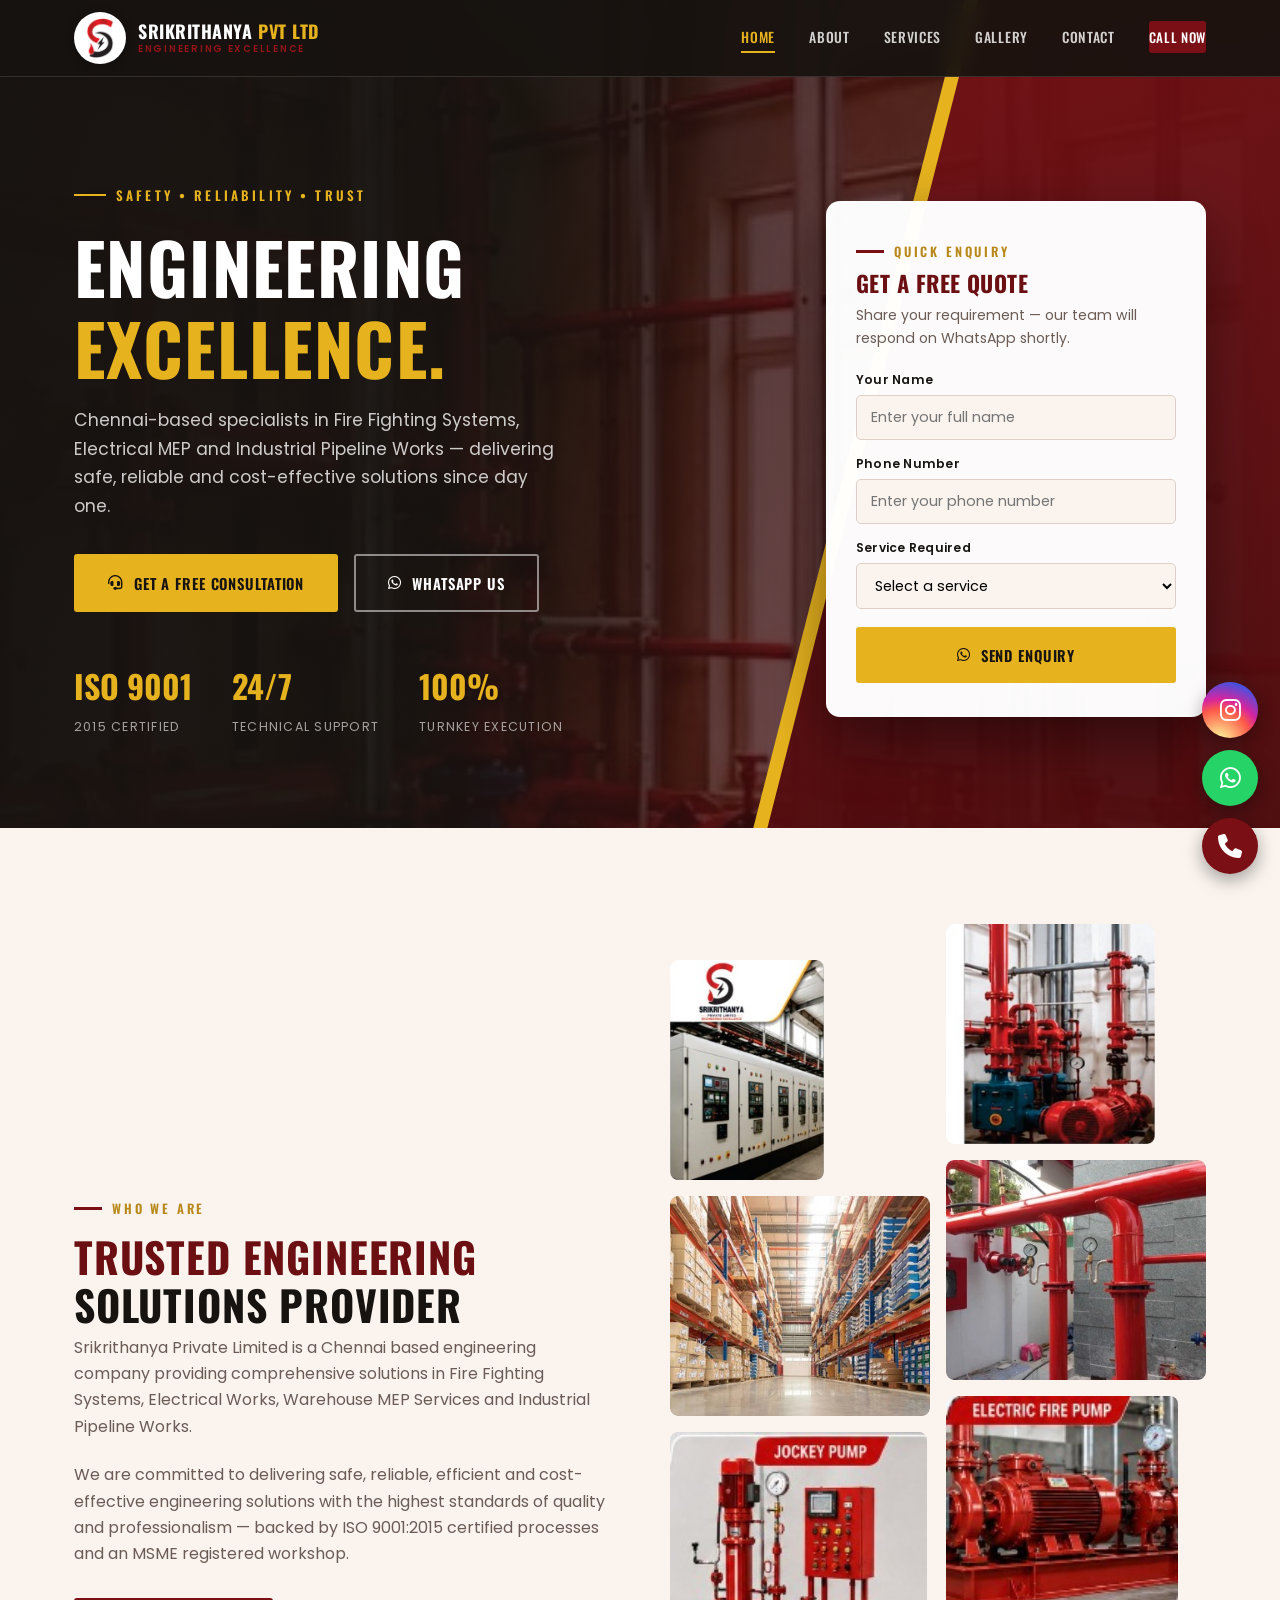
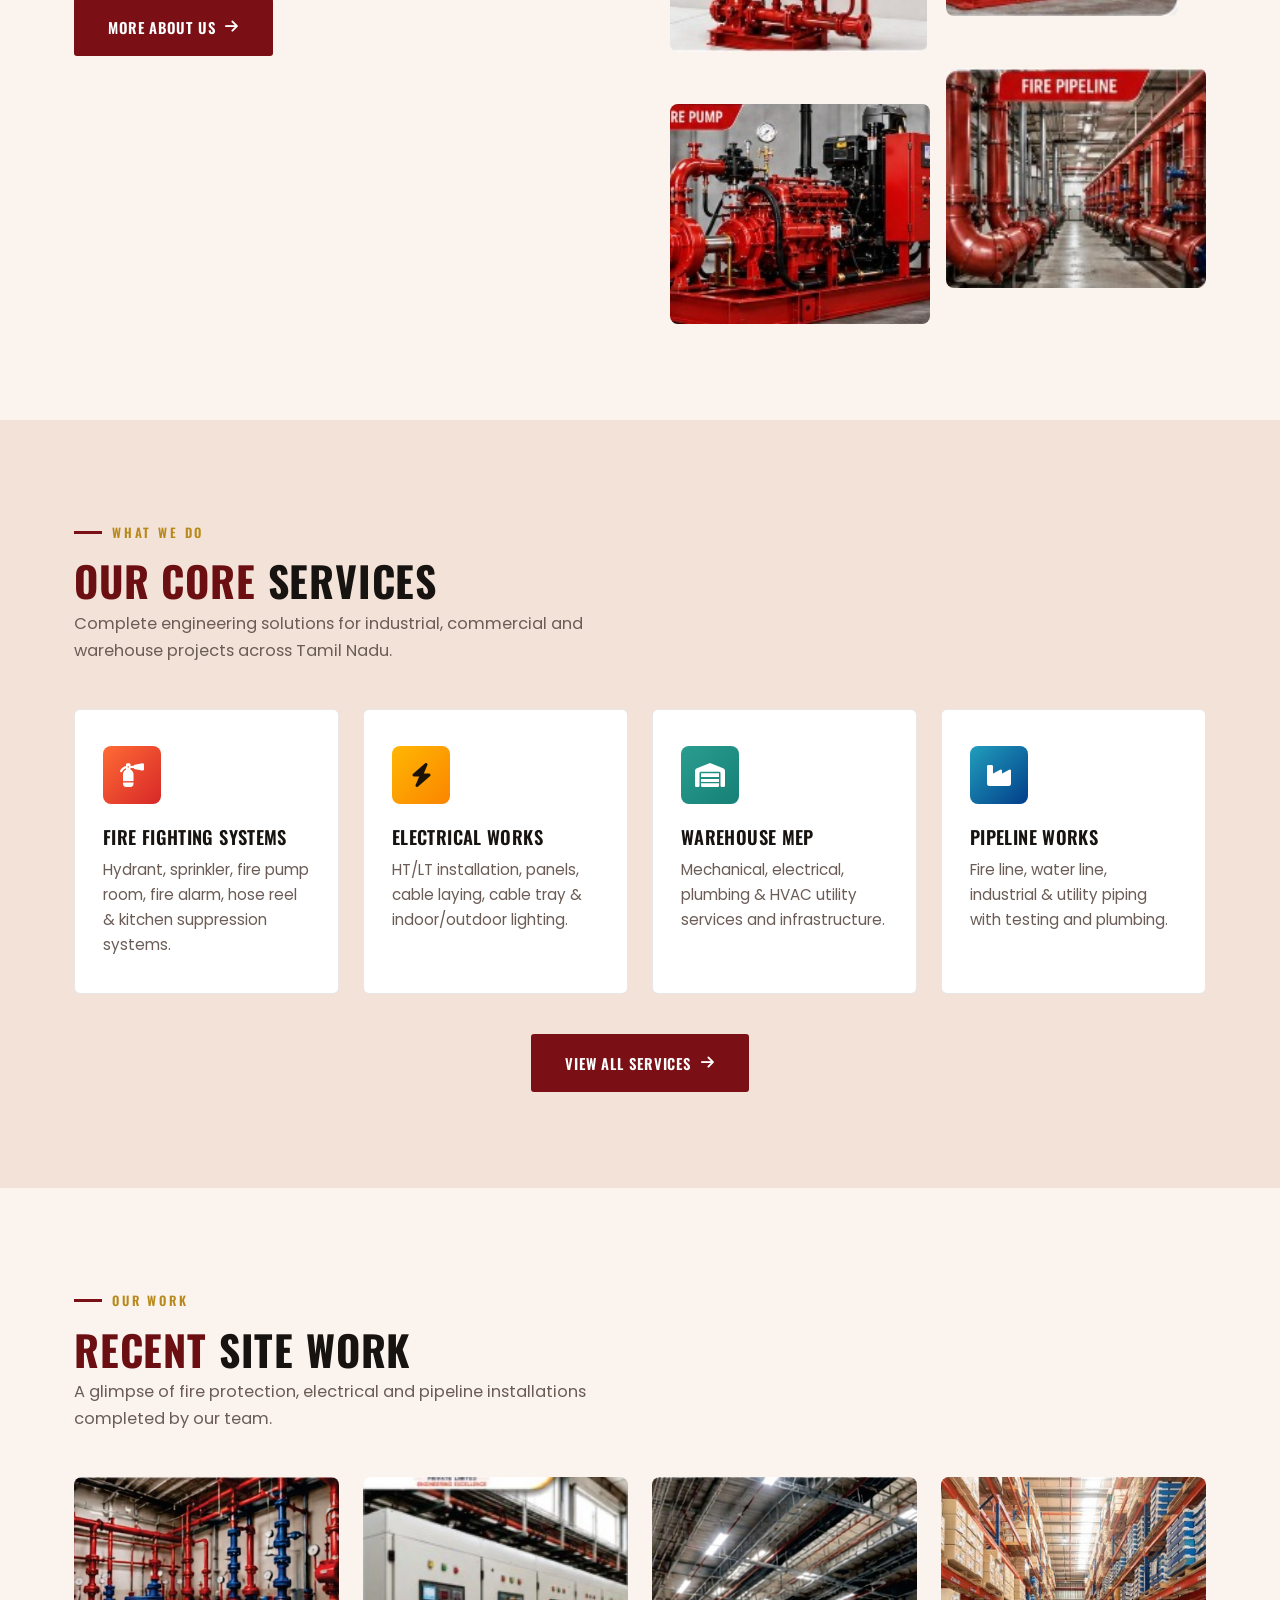
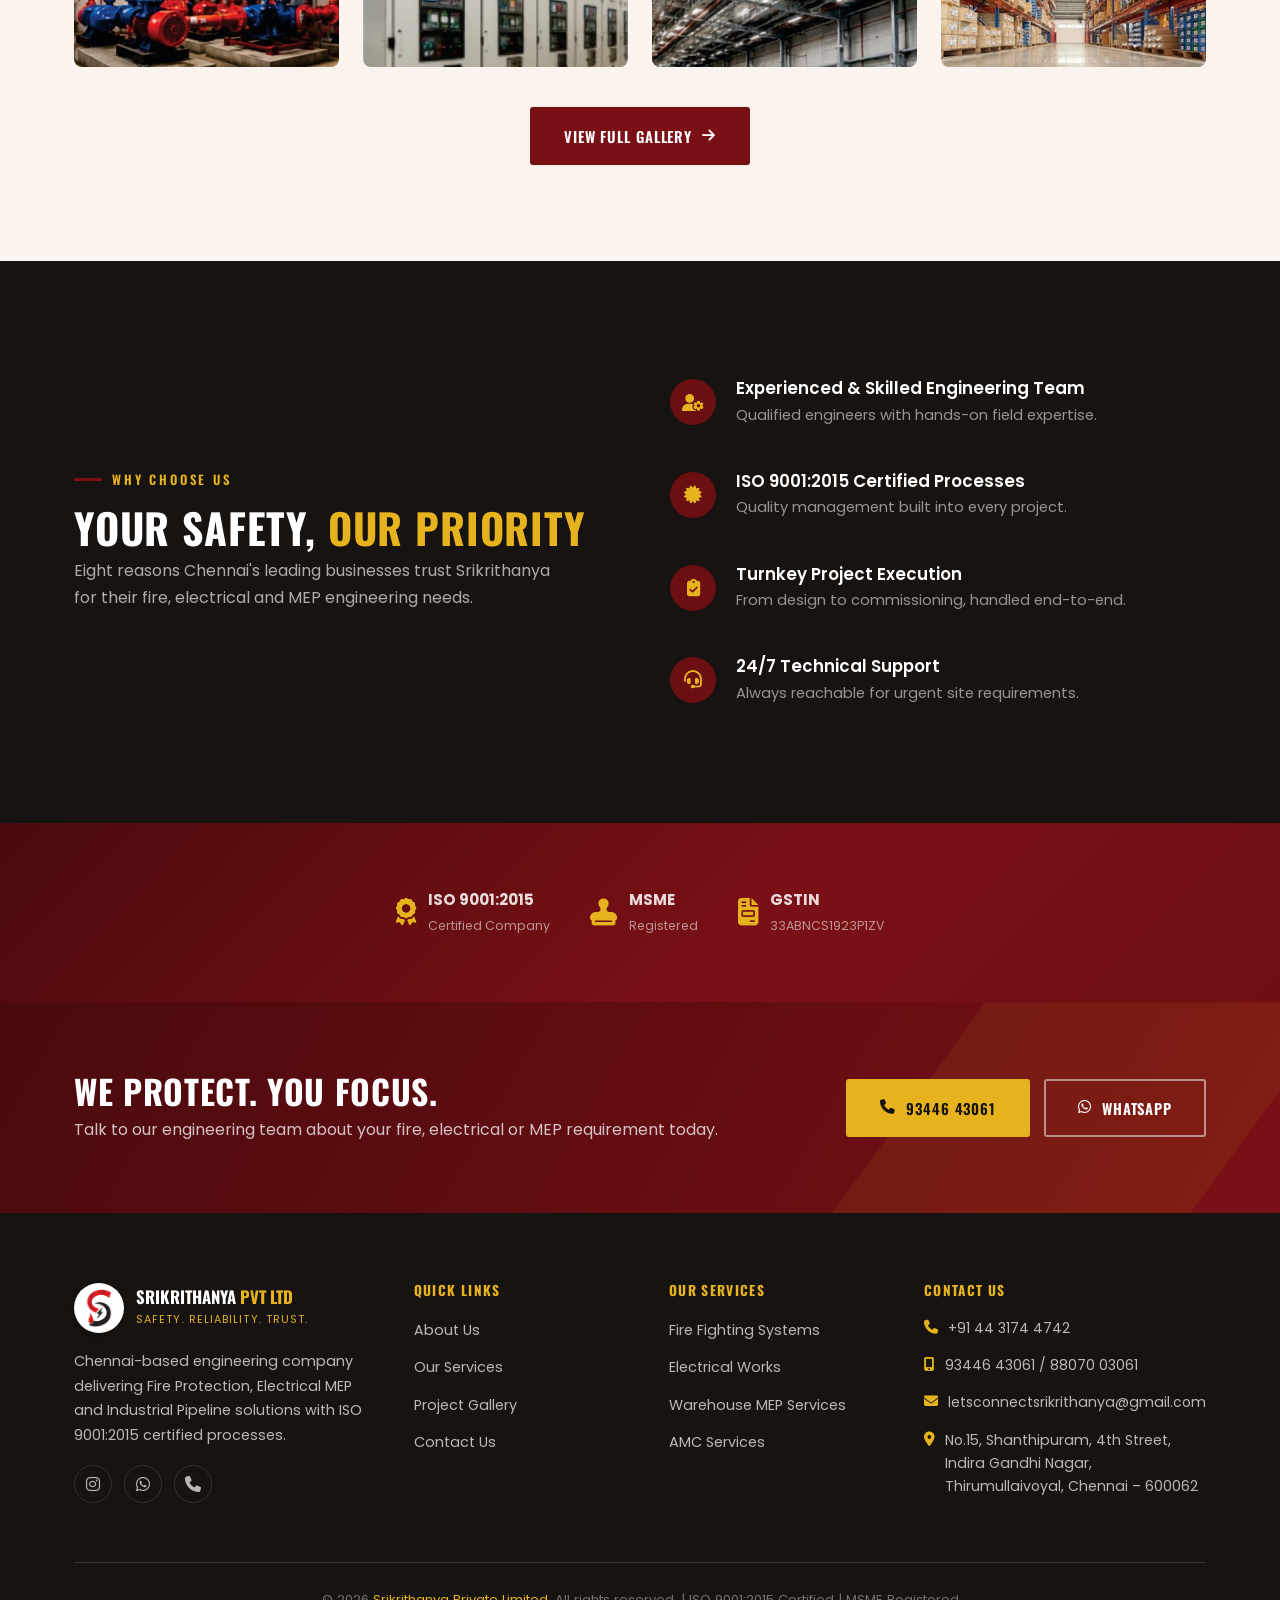
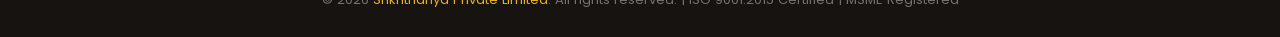
==== commit 725ea7cc: "Add files via upload" ====
--- a/index.html
+++ b/index.html
@@ -110,6 +110,10 @@
         <img src="assets/img/ff-pump-room-closeup.jpg" alt="Fire pump room" style="height:220px;">
         <img src="assets/img/svc-warehouse-racks.jpg" alt="Warehouse infrastructure" style="height:220px;">
         <img src="assets/img/pipeline-outdoor.jpg" alt="Outdoor pipeline works" style="height:220px; margin-top:-36px;">
+        <img src="assets/img/ff-jockey-pump.jpg" alt="Jockey pump" style="height:220px;">
+        <img src="assets/img/ff-electric-pump.jpg" alt="Electric fire pump" style="height:220px; margin-top:-36px;">
+        <img src="assets/img/ff-diesel-pump.jpg" alt="Diesel fire pump" style="height:220px; margin-top:36px;">
+        <img src="assets/img/ff-pipeline-network.jpg" alt="Fire pipeline network" style="height:220px;">
       </div>
     </div>
   </div>
